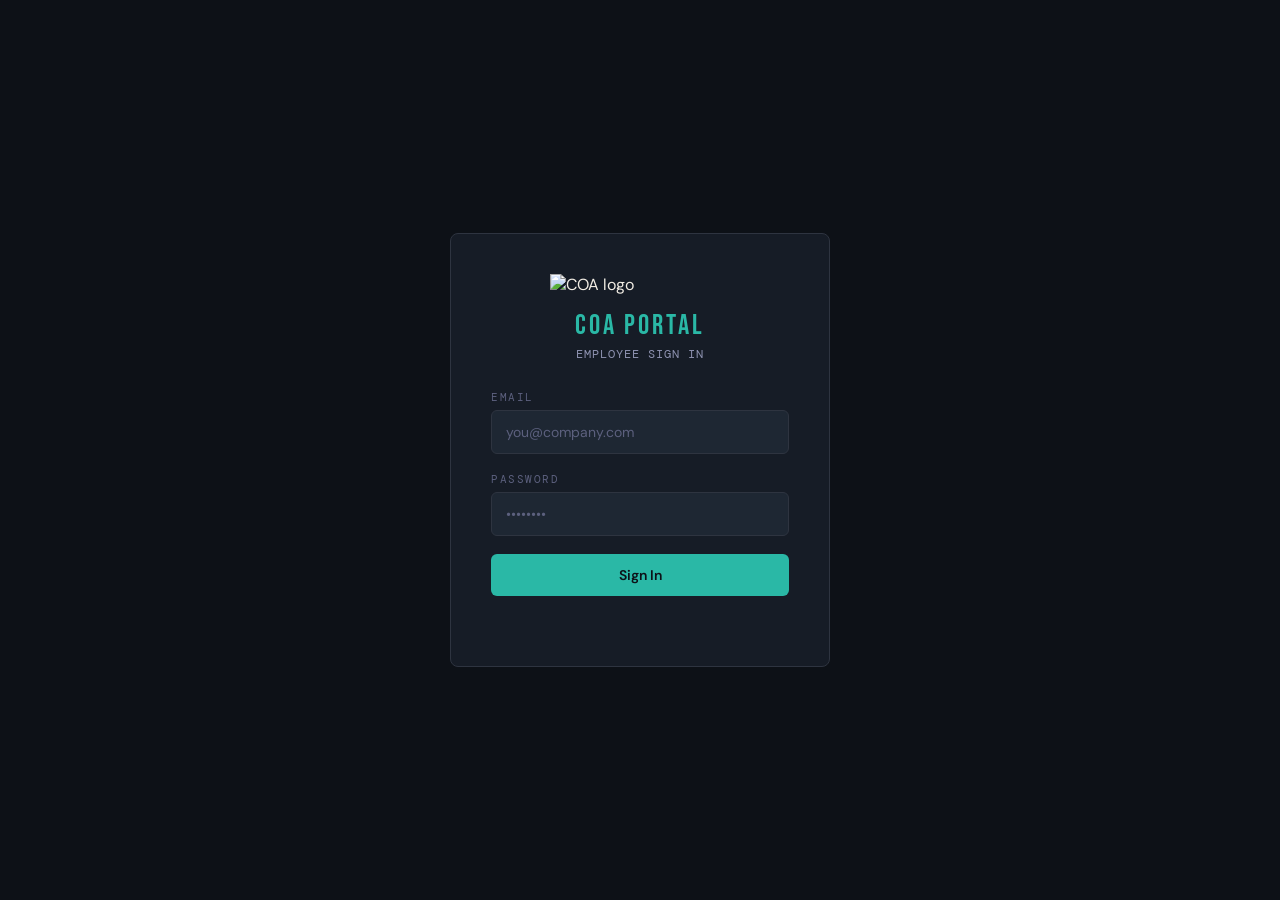
==== index.html @ 14a21891 "Add Staff Recall broadcast (Directory > Staff Recall, admin-only) - supabase/functions/staff-recall/" ====
<!DOCTYPE html>
<html lang="en">
<head>
<meta charset="UTF-8">
<meta name="viewport" content="width=device-width, initial-scale=1.0">
<title>COA Employee Portal</title>
<link href="https://fonts.googleapis.com/css2?family=Bebas+Neue&family=DM+Mono:wght@400;500&family=DM+Sans:wght@300;400;500;600&display=swap" rel="stylesheet">
<link rel="stylesheet" href="styles.css">
</head>
</head>
<body>

  <!-- LOGIN SCREEN -->
  <div class="login-wrap" id="login-wrap">
    <div class="login-card">
      <img class="login-brand-img" src="https://llkatqqkzjzqfaosmrjl.supabase.co/storage/v1/object/public/Assets/COA-Transparent.png" alt="COA logo">
      <div class="login-logo">COA PORTAL</div>
      <div class="login-sub">EMPLOYEE SIGN IN</div>
      <label class="field-label" for="login-email">Email</label>
      <input type="email" id="login-email" class="field-input" placeholder="you@company.com" autocomplete="username">
      <label class="field-label" for="login-password">Password</label>
      <input type="password" id="login-password" class="field-input" placeholder="••••••••" autocomplete="current-password">
      <button class="btn btn-primary" id="login-btn" onclick="handleLogin()">Sign In</button>
      <div class="login-error" id="login-error"></div>
    </div>
  </div>

  <!-- APP SHELL -->
  <div id="app-shell">
    <header>
      <div class="logo-wrap">
        <img class="header-logo-img" src="https://llkatqqkzjzqfaosmrjl.supabase.co/storage/v1/object/public/Assets/COA-Transparent.png" alt="COA logo">
        <div class="logo">COA PORTAL</div>
      </div>
      <div class="header-right">
        <span class="user-email" id="user-email-display"></span>
        <button class="btn-logout" onclick="handleLogout()">Sign Out</button>
      </div>
    </header>
    <nav>
      <button class="nav-btn active" data-screen="home" onclick="requestSwitchScreen('home')">My Dashboard</button>
      <button class="nav-btn" data-screen="profile" onclick="requestSwitchScreen('profile')">My Profile</button>
      <button class="nav-btn" data-screen="directory" onclick="requestSwitchScreen('directory')">Directory</button>
      <button class="nav-btn" data-screen="timekeeping" onclick="requestSwitchScreen('timekeeping')">Timekeeping</button>
      <button class="nav-btn" data-screen="travel" onclick="requestSwitchScreen('travel')">Travel</button>
      <button class="nav-btn" data-screen="training" onclick="requestSwitchScreen('training')">Training</button>
      <button class="nav-btn" id="nav-btn-myteam" data-screen="myteam" onclick="requestSwitchScreen('myteam')" style="display:none;">My Team</button>
      <button class="nav-btn" id="nav-btn-admin" data-screen="admin" onclick="requestSwitchScreen('admin')" style="display:none;">Admin</button>
    </nav>
    <main>
      <div class="screen active" id="screen-home">
        <div id="home-content">
          <div class="placeholder-card">
            <div class="placeholder-sub">Loading dashboard...</div>
          </div>
        </div>
      </div>
      <div class="screen" id="screen-profile">
        <div class="subtab-bar">
          <button class="subtab-btn active" data-profsubtab="overview" onclick="switchProfileSubtab('overview')">Overview</button>
          <button class="subtab-btn" data-profsubtab="resume" onclick="switchProfileSubtab('resume')">Resume</button>
          <button class="subtab-btn" data-profsubtab="assets" onclick="switchProfileSubtab('assets')">Assets</button>
        </div>
        <div class="prof-subscreen active" id="prof-overview">
          <div id="profile-content">
            <div class="placeholder-card">
              <div class="placeholder-sub">Loading profile...</div>
            </div>
          </div>
        </div>
        <div class="prof-subscreen" id="prof-resume">
          <div id="resume-viewing-banner"></div>
          <div id="resume-content">
            <div class="placeholder-card">
              <div class="placeholder-sub">Loading resume...</div>
            </div>
          </div>
        </div>
        <div class="prof-subscreen" id="prof-assets">
          <div id="profile-assets-content">
            <div class="placeholder-card"><div class="placeholder-sub">Loading...</div></div>
          </div>
        </div>
      </div>
      <div class="screen" id="screen-directory">
        <div class="subtab-bar">
          <button class="subtab-btn active" data-dirsubtab="roster" onclick="switchDirectorySubtab('roster')">Roster</button>
          <button class="subtab-btn" data-dirsubtab="orgchart" onclick="switchDirectorySubtab('orgchart')">Org Chart</button>
          <button class="subtab-btn" id="dir-staffrecall-btn" data-dirsubtab="staffrecall" onclick="switchDirectorySubtab('staffrecall')" style="display:none;">Staff Recall</button>
        </div>
        <div class="dir-subscreen active" id="dir-roster">
          <div class="placeholder-card"><div class="placeholder-sub">Loading...</div></div>
        </div>
        <div class="dir-subscreen" id="dir-orgchart">
          <div class="placeholder-card"><div class="placeholder-sub">Loading...</div></div>
        </div>
        <div class="dir-subscreen" id="dir-staffrecall">
          <div id="staffrecall-content">
            <div class="placeholder-card"><div class="placeholder-sub">Loading...</div></div>
          </div>
        </div>
      </div>
      <div class="screen" id="screen-timekeeping">
        <div class="subtab-bar">
          <button class="subtab-btn active" data-tksubtab="current" onclick="switchTkSubtab('current')">Current Week</button>
          <button class="subtab-btn" data-tksubtab="history" onclick="switchTkSubtab('history')">History</button>
          <button class="subtab-btn" data-tksubtab="pto" onclick="switchTkSubtab('pto')">PTO</button>
        </div>
        <div class="tk-subscreen active" id="tk-current">
          <div class="placeholder-card"><div class="placeholder-sub">Loading...</div></div>
        </div>
        <div class="tk-subscreen" id="tk-history">
          <div class="placeholder-card"><div class="placeholder-sub">Loading...</div></div>
        </div>
        <div class="tk-subscreen" id="tk-pto">
          <div class="placeholder-card"><div class="placeholder-sub">Loading...</div></div>
        </div>
      </div>
      <div class="screen" id="screen-myteam">
        <div class="subtab-bar">
          <button class="subtab-btn active" data-myteamsubtab="dashboard" onclick="switchMyTeamSubtab('dashboard')">Dashboard</button>
          <button class="subtab-btn" data-myteamsubtab="timekeeping" onclick="switchMyTeamSubtab('timekeeping')">Timekeeping</button>
          <button class="subtab-btn" data-myteamsubtab="travel" onclick="switchMyTeamSubtab('travel')">Travel</button>
          <button class="subtab-btn" data-myteamsubtab="training" onclick="switchMyTeamSubtab('training')">Training</button>
          <button class="subtab-btn" data-myteamsubtab="resumes" onclick="switchMyTeamSubtab('resumes')">Resumes</button>
          <button class="subtab-btn" data-myteamsubtab="assets" onclick="switchMyTeamSubtab('assets')">Assets</button>
        </div>
        <div class="myteam-subscreen active" id="myteam-dashboard">
          <div id="myteam-dashboard-content">
            <div class="placeholder-card"><div class="placeholder-sub">Loading...</div></div>
          </div>
        </div>
        <div class="myteam-subscreen" id="myteam-timekeeping">
          <div id="myteam-timekeeping-content">
            <div class="placeholder-card"><div class="placeholder-sub">Loading...</div></div>
          </div>
        </div>
        <div class="myteam-subscreen" id="myteam-travel">
          <div class="subtab-bar">
            <button class="subtab-btn active" data-teamtravelsubtab="estimate" onclick="switchTeamTravelSubtab('myteam','estimate')">Travel Estimates</button>
            <button class="subtab-btn" data-teamtravelsubtab="expense" onclick="switchTeamTravelSubtab('myteam','expense')">Travel Expense Reports</button>
          </div>
          <div class="travel-subscreen active" id="myteam-travel-estimate">
            <div class="placeholder-card"><div class="placeholder-sub">Loading...</div></div>
          </div>
          <div class="travel-subscreen" id="myteam-travel-expense">
            <div class="placeholder-card"><div class="placeholder-sub">Loading...</div></div>
          </div>
        </div>
        <div class="myteam-subscreen" id="myteam-training">
          <div class="placeholder-card"><div class="placeholder-sub">Loading...</div></div>
        </div>
        <div class="myteam-subscreen" id="myteam-resumes">
          <div class="tk-entry-card team-panel" id="myteam-resumes-team-panel">
            <div class="team-panel-header">
              <div class="tk-section-title">My Team - Select an employee to view their resume</div>
              <button type="button" class="btn-cancel team-panel-clear-btn" onclick="clearTeamResumeSelection('myteam')">Clear Selection</button>
            </div>
            <div class="team-panel-body">
              <div id="myteam-resumes-employee-list"><div class="tk-empty">Loading...</div></div>
            </div>
          </div>
          <div id="myteam-resume-viewing-banner"></div>
          <div id="myteam-resume-content"></div>
        </div>
        <div class="myteam-subscreen" id="myteam-assets">
          <div class="tk-entry-card">
            <div class="tk-section-title">Search Team Equipment</div>
            <input type="text" id="myteam-asset-search-input" class="field-input" placeholder="Search by employee, asset name, type, serial, vendor, model, notes..." oninput="debounceSearchAssets(\'myteam\')" style="margin-bottom:12px;">
            <div id="myteam-asset-search-results"></div>
          </div>
          <div id="myteam-assets-content"></div>
          <div class="tk-entry-card" id="myteam-assets-team-panel">
            <div class="tk-section-title">My Team</div>
            <div id="myteam-assets-employee-list"><div class="tk-empty">Loading...</div></div>
          </div>
          <div class="tk-entry-card">
            <div class="tk-section-title">Export to CSV</div>
            <div class="placeholder-sub" style="margin-bottom:10px;">Select one or more employees and one or more asset types, then export matching equipment records.</div>
            <div class="asset-export-grid">
              <div><label class="field-label">Employees</label><select id="myteam-asset-export-employees" class="field-input" multiple size="6"></select></div>
              <div><label class="field-label">Asset Types</label><select id="myteam-asset-export-types" class="field-input" multiple size="6"></select></div>
            </div>
            <button class="btn-edit" style="margin-top:10px;" onclick="exportAssetsToCsv(\'myteam\')">Export CSV</button>
            <div class="login-error" id="myteam-asset-export-message"></div>
          </div>
        </div>
      </div>
      <div class="screen" id="screen-travel">
        <div class="subtab-bar">
          <button class="subtab-btn active" data-travelsubtab="estimate" onclick="switchTravelSubtab('estimate')">Travel Estimate</button>
          <button class="subtab-btn" data-travelsubtab="expense" onclick="switchTravelSubtab('expense')">Travel Expense Report</button>
        </div>
        <div class="travel-subscreen active" id="travel-estimate">
          <div id="travelestimate-content">
            <div class="placeholder-card"><div class="placeholder-sub">Loading travel estimate...</div></div>
          </div>
        </div>
        <div class="travel-subscreen" id="travel-expense">
          <div id="travelexpense-content">
            <div class="placeholder-card"><div class="placeholder-sub">Loading travel expense report...</div></div>
          </div>
        </div>
      </div>
      <div class="screen" id="screen-training">
        <div class="subtab-bar">
          <button class="subtab-btn active" data-subtab="internal" onclick="switchTrainingSubtab('internal')">Internal Training</button>
          <button class="subtab-btn" data-subtab="government" onclick="switchTrainingSubtab('government')">Government Training</button>
          <button class="subtab-btn" data-subtab="external" onclick="switchTrainingSubtab('external')">External Training</button>
          <button class="subtab-btn" data-subtab="request" onclick="switchTrainingSubtab('request')">Request Training</button>
        </div>
        <div class="training-subscreen active" id="training-internal">
          <div class="placeholder-card">
            <div class="placeholder-title">Internal Training</div>
            <div class="placeholder-sub">Coming next session</div>
          </div>
        </div>
        <div class="training-subscreen" id="training-government">
          <div class="placeholder-card">
            <div class="placeholder-title">Government Training</div>
            <div class="placeholder-sub">Coming next session</div>
          </div>
        </div>
        <div class="training-subscreen" id="training-external">
          <div class="placeholder-card">
            <div class="placeholder-title">External Training</div>
            <div class="placeholder-sub">Coming next session</div>
          </div>
        </div>
        <div class="training-subscreen" id="training-request">
          <div class="placeholder-card">
            <div class="placeholder-title">Request Training</div>
            <div class="placeholder-sub">Coming next session</div>
          </div>
        </div>
      </div>
      <div class="screen" id="screen-admin">
        <div class="subtab-bar">
          <button class="subtab-btn active" data-adminsubtab="dashboard" onclick="switchAdminSubtab('dashboard')">Dashboard</button>
          <button class="subtab-btn" data-adminsubtab="timekeeping" onclick="switchAdminSubtab('timekeeping')">Timekeeping</button>
          <button class="subtab-btn" data-adminsubtab="travel" onclick="switchAdminSubtab('travel')">Travel</button>
          <button class="subtab-btn" data-adminsubtab="training" onclick="switchAdminSubtab('training')">Training</button>
          <button class="subtab-btn" data-adminsubtab="resumes" onclick="switchAdminSubtab('resumes')">Resumes</button>
          <button class="subtab-btn" data-adminsubtab="assets" onclick="switchAdminSubtab('assets')">Assets</button>
        </div>
        <div class="admin-subscreen active" id="admin-dashboard">
          <div id="admin-dashboard-content">
            <div class="placeholder-card"><div class="placeholder-sub">Loading...</div></div>
          </div>
        </div>
        <div class="admin-subscreen" id="admin-timekeeping">
          <div id="admin-timekeeping-content">
            <div class="placeholder-card"><div class="placeholder-sub">Loading...</div></div>
          </div>
        </div>
        <div class="admin-subscreen" id="admin-travel">
          <div class="subtab-bar">
            <button class="subtab-btn active" data-teamtravelsubtab="estimate" onclick="switchTeamTravelSubtab('admin','estimate')">Travel Estimates</button>
            <button class="subtab-btn" data-teamtravelsubtab="expense" onclick="switchTeamTravelSubtab('admin','expense')">Travel Expense Reports</button>
          </div>
          <div class="travel-subscreen active" id="admin-travel-estimate">
            <div class="placeholder-card"><div class="placeholder-sub">Loading...</div></div>
          </div>
          <div class="travel-subscreen" id="admin-travel-expense">
            <div class="placeholder-card"><div class="placeholder-sub">Loading...</div></div>
          </div>
        </div>
        <div class="admin-subscreen" id="admin-training">
          <div class="placeholder-card">
            <div class="placeholder-title">Training</div>
            <div class="placeholder-sub">Coming next session</div>
          </div>
        </div>
        <div class="admin-subscreen" id="admin-resumes">
          <div class="resume-search-wrap" id="resume-search-wrap">
            <div class="resume-search-input-wrap">
              <input type="text" id="resume-search-input" class="info-edit-input resume-search-input" placeholder="Search resumes — e.g. PMP, Six Sigma, DoD contract, or department..." oninput="onResumeSearchInput()">
              <button type="button" class="resume-search-clear-btn" id="resume-search-clear-btn" onclick="clearResumeSearch()" style="display:none;" aria-label="Clear search">&times;</button>
            </div>
            <div id="resume-search-results"></div>
            <div class="resume-cart" style="width:100%;">
              <div class="resume-cart-title">Resume Export Cart</div>
              <div id="resume-cart-list"><div class="resume-cart-empty">No resumes added yet.</div></div>
              <button class="btn-edit" id="print-cart-btn" onclick="printResumeCart()" disabled style="margin-top:8px;">Print Selected (0)</button>
              <button class="btn-cancel" id="clear-cart-btn" onclick="clearResumeCart()" disabled style="margin-top:8px;">Clear All</button>
            </div>
          </div>
          <div class="tk-entry-card team-panel" id="admin-resumes-team-panel">
            <div class="team-panel-header">
              <div class="tk-section-title">All Employees - Select an employee to view their resume</div>
              <button type="button" class="btn-cancel team-panel-clear-btn" onclick="clearTeamResumeSelection('admin')">Clear Selection</button>
            </div>
            <div class="team-panel-body">
              <div id="admin-resumes-dept-filter-wrap"></div>
              <div id="admin-resumes-employee-list"><div class="tk-empty">Loading...</div></div>
            </div>
          </div>
          <div id="admin-resume-viewing-banner"></div>
          <div id="admin-resume-content"></div>
        </div>
        <div class="admin-subscreen" id="admin-assets">
          <div class="tk-entry-card">
            <div class="tk-section-title">Search All Equipment</div>
            <input type="text" id="asset-search-input" class="field-input" placeholder="Search by employee, asset name, type, serial, vendor, model, notes..." oninput="debounceSearchAssets('admin')" style="margin-bottom:12px;">
            <div id="asset-search-results"></div>
          </div>
          <div id="admin-assets-content"></div>
          <div class="tk-entry-card" id="admin-assets-team-panel">
            <div class="tk-section-title">All Employees - Select an employee to view their equipment</div>
            <div id="admin-assets-dept-filter-wrap"></div>
            <div id="admin-assets-employee-list"><div class="tk-empty">Loading...</div></div>
          </div>
          <div class="tk-entry-card">
            <div class="tk-section-title">Export to CSV</div>
            <div class="placeholder-sub" style="margin-bottom:10px;">Select one or more employees and one or more asset types, then export matching equipment records.</div>
            <div class="asset-export-grid">
              <div><label class="field-label">Employees</label><select id="asset-export-employees" class="field-input" multiple size="6"></select></div>
              <div><label class="field-label">Asset Types</label><select id="asset-export-types" class="field-input" multiple size="6"></select></div>
            </div>
            <button class="btn-edit" style="margin-top:10px;" onclick="exportAssetsToCsv('admin')">Export CSV</button>
            <div class="login-error" id="asset-export-message"></div>
          </div>
        </div>
      </div>
    </main>
  </div>

  <!-- UNSAVED CHANGES MODAL -->
  <div class="modal-overlay" id="unsaved-modal">
    <div class="modal-box">
      <div class="modal-title">Discard changes?</div>
      <div class="modal-text">You have unsaved changes to your profile. Leaving now will discard them.</div>
      <div class="modal-actions">
        <button class="btn-cancel" onclick="closeUnsavedModal()">Keep Editing</button>
        <button class="btn-save" onclick="confirmDiscard()">Discard</button>
      </div>
    </div>
  </div>

  <!-- PRINT BATCH CONTAINER (populated and shown only during print) -->
  <div id="print-resume-batch" style="position:absolute;top:-99999px;left:-99999px;"></div>
  <div id="print-travel-estimate" style="position:absolute;top:-99999px;left:-99999px;"></div>

  <script src="app-core.js"></script>
  <script src="screen-auth.js"></script>
  <script src="screen-profile.js"></script>
  <script src="screen-directory.js"></script>
  <script src="screen-staffrecall.js"></script>
  <script src="screen-timekeeping.js"></script>
  <script src="screen-dashboard.js"></script>
  <script src="screen-travel.js"></script>
  <script src="screen-travel-estimate.js"></script>
  <script src="screen-travel-expense.js"></script>
  <script src="screen-training.js"></script>
  <script src="screen-myteam.js"></script>
  <script src="screen-admin.js"></script>
</body>
</html>
---- styles.css ----
/* COA Employee Portal — styles.css
   All app styling. Design tokens locked at session 1 (dark mode default,
   teal accent). Do not deviate from :root token values without an explicit
   design-change approval. */

  :root{--void:#0D1117;--surface:#161C26;--raised:#1E2733;--teal:#2AB8A6;--amber:#E8B84B;--red:#E05252;--purple:#BF5FFF;--header:#3E4E6C;--text:#F2EDE4;--sub:#8E92B0;--muted:#5C607E;--border:#2E3440;}
  *{margin:0;padding:0;box-sizing:border-box;}
  body{background:var(--void);color:var(--text);font-family:'DM Sans',sans-serif;min-height:100vh;display:flex;flex-direction:column;}

  /* ---------- Login screen ---------- */
  .login-wrap{flex:1;display:flex;align-items:center;justify-content:center;padding:24px;}
  .login-card{background:var(--surface);border:1px solid var(--border);border-radius:8px;padding:40px;width:100%;max-width:380px;}
  .login-brand-img{display:block;max-width:180px;height:auto;margin:0 auto 14px;}
  .login-logo{font-family:'Bebas Neue',sans-serif;font-size:28px;letter-spacing:3px;color:var(--teal);text-align:center;margin-bottom:4px;}
  .login-sub{font-size:12px;font-family:'DM Mono',monospace;color:var(--sub);text-align:center;margin-bottom:28px;letter-spacing:1px;}
  .field-label{font-size:11px;font-family:'DM Mono',monospace;color:var(--muted);letter-spacing:1.5px;text-transform:uppercase;margin-bottom:6px;display:block;}
  .field-input{width:100%;background:var(--raised);border:1px solid var(--border);border-radius:6px;padding:12px 14px;color:var(--text);font-family:'DM Sans',sans-serif;font-size:14px;outline:none;transition:border-color 0.15s;margin-bottom:18px;}
  .field-input:focus{border-color:var(--teal);}
  .field-input::placeholder{color:var(--muted);}
  input[type=number]::-webkit-outer-spin-button,
  input[type=number]::-webkit-inner-spin-button{-webkit-appearance:none;margin:0;}
  input[type=number]{-moz-appearance:textfield;}
  input[type=date]::-webkit-calendar-picker-indicator{filter:invert(1);cursor:pointer;}
  .btn{width:100%;padding:12px;border-radius:6px;border:none;font-family:'DM Sans',sans-serif;font-size:14px;font-weight:600;cursor:pointer;transition:all 0.15s;}
  .btn-primary{background:var(--teal);color:var(--void);}
  .btn-primary:hover{background:#35d4c0;}
  .btn-primary:disabled{background:var(--border);color:var(--muted);cursor:default;}
  .login-error{font-size:12px;color:var(--red);font-family:'DM Mono',monospace;margin-top:14px;text-align:center;min-height:16px;}

  /* ---------- App shell ---------- */
  #app-shell{display:none;flex:1;flex-direction:column;}
  #app-shell.active{display:flex;}
  header{background:var(--header);padding:0 24px;height:56px;display:flex;align-items:center;justify-content:space-between;border-bottom:1px solid var(--border);flex-shrink:0;}
  .logo-wrap{display:flex;align-items:center;gap:12px;}
  .header-logo-img{height:32px;width:auto;display:block;background:#fff;border-radius:6px;padding:4px 8px;}
  .logo{font-family:'Bebas Neue',sans-serif;font-size:22px;letter-spacing:3px;color:var(--teal);}
  .header-right{display:flex;align-items:center;gap:14px;}
  .user-email{font-size:12px;color:var(--sub);font-family:'DM Mono',monospace;}
  .btn-logout{background:var(--raised);border:1px solid var(--border);border-radius:6px;padding:7px 14px;font-size:12px;color:var(--sub);cursor:pointer;transition:all 0.15s;}
  .btn-logout:hover{border-color:var(--red);color:var(--red);}
  nav{background:var(--surface);border-bottom:1px solid var(--border);display:flex;padding:0 24px;gap:4px;flex-shrink:0;}
  .nav-btn{background:none;border:none;color:var(--sub);font-family:'DM Sans',sans-serif;font-size:13px;font-weight:500;padding:14px 16px;cursor:pointer;border-bottom:2px solid transparent;transition:all 0.15s;}
  .nav-btn:hover{color:var(--text);}
  .nav-btn.active{color:var(--teal);border-bottom-color:var(--teal);}
  main{flex:1;padding:24px;overflow-y:auto;}
  .screen{display:none;animation:fadeIn 0.2s ease;}
  .screen.active{display:block;}
  @keyframes fadeIn{from{opacity:0;transform:translateY(4px)}to{opacity:1;transform:translateY(0)}}
  .placeholder-card{background:var(--surface);border:1px solid var(--border);border-radius:8px;padding:40px;text-align:center;}
  .placeholder-title{font-family:'Bebas Neue',sans-serif;font-size:24px;color:var(--text);margin-bottom:8px;}
  .placeholder-sub{font-size:13px;color:var(--sub);}

  /* ---------- Profile screen ---------- */
  .profile-card{background:var(--surface);border:1px solid var(--border);border-radius:8px;padding:28px;}
  .profile-top{display:flex;align-items:center;gap:16px;margin-bottom:24px;}
  .profile-photo-initials{width:64px;height:64px;border-radius:50%;background:var(--raised);border:2px solid var(--border);display:flex;align-items:center;justify-content:center;font-family:'Bebas Neue',sans-serif;font-size:24px;color:var(--teal);flex-shrink:0;}
  .profile-photo-img{width:64px;height:64px;border-radius:50%;object-fit:cover;border:2px solid var(--border);flex-shrink:0;display:block;}
  .photo-wrap{position:relative;flex-shrink:0;}
  .photo-upload-btn{position:absolute;bottom:-2px;right:-2px;width:22px;height:22px;border-radius:50%;background:var(--teal);color:#04201c;display:flex;align-items:center;justify-content:center;font-size:11px;cursor:pointer;border:2px solid var(--surface);}
  .photo-remove-btn{position:absolute;top:-4px;right:-4px;width:18px;height:18px;border-radius:50%;background:var(--red);color:#fff;display:flex;align-items:center;justify-content:center;font-size:12px;line-height:1;cursor:pointer;border:2px solid var(--surface);padding:0;}
  .profile-name{font-family:'Bebas Neue',sans-serif;font-size:26px;letter-spacing:1px;}
  .profile-role{font-size:13px;color:var(--sub);font-family:'DM Mono',monospace;margin-top:2px;}
  .profile-grid{display:grid;grid-template-columns:1fr 1fr;gap:16px;margin-bottom:20px;}
  .info-box{background:var(--raised);border-radius:6px;padding:14px;}
  .info-label{font-size:10px;font-family:'DM Mono',monospace;color:var(--muted);letter-spacing:1.5px;text-transform:uppercase;margin-bottom:4px;}
  .info-val{font-size:14px;color:var(--text);}
  .bio-box{background:var(--raised);border-radius:6px;padding:14px;margin-bottom:20px;}
  .clearance-section{border-top:1px solid var(--border);padding-top:16px;}
  .profile-actions{display:flex;gap:10px;margin-top:20px;}
  .btn-edit{padding:9px 18px;border-radius:6px;border:none;font-family:'DM Sans',sans-serif;font-size:13px;font-weight:600;cursor:pointer;background:var(--raised);color:var(--teal);border:1px solid var(--border);transition:all 0.15s;}
  .btn-edit:hover{border-color:var(--teal);}
  .btn-save{padding:9px 18px;border-radius:6px;border:none;font-family:'DM Sans',sans-serif;font-size:13px;font-weight:600;cursor:pointer;background:var(--teal);color:var(--void);transition:all 0.15s;}
  .btn-save:hover{background:#35d4c0;}
  .btn-cancel{padding:9px 18px;border-radius:6px;border:none;font-family:'DM Sans',sans-serif;font-size:13px;font-weight:600;cursor:pointer;background:transparent;color:var(--sub);border:1px solid var(--border);transition:all 0.15s;}
  .btn-cancel:hover{color:var(--text);}
  .info-edit-input{width:100%;background:var(--surface);border:1px solid var(--teal);border-radius:4px;padding:6px 8px;color:var(--text);font-family:'DM Sans',sans-serif;font-size:14px;outline:none;}
  .save-status{font-size:12px;color:var(--teal);font-family:'DM Mono',monospace;margin-left:8px;}

  /* ---------- Modal ---------- */
  .modal-overlay{display:none;position:fixed;top:0;left:0;width:100%;height:100%;background:rgba(0,0,0,0.6);align-items:center;justify-content:center;z-index:100;}
  .modal-overlay.active{display:flex;}
  .modal-box{background:var(--surface);border:1px solid var(--border);border-radius:8px;padding:28px;max-width:380px;width:90%;}
  .modal-title{font-family:'Bebas Neue',sans-serif;font-size:20px;margin-bottom:10px;}
  .modal-text{font-size:13px;color:var(--sub);margin-bottom:20px;line-height:1.5;}
  .modal-actions{display:flex;gap:10px;justify-content:flex-end;}

  /* ---------- Resume screen ---------- */
  .resume-search-wrap{background:var(--surface);border:1px solid var(--border);border-radius:8px;padding:18px;margin-bottom:20px;display:flex;gap:10px;flex-wrap:wrap;align-items:flex-start;}
  .resume-search-input-wrap{position:relative;flex:1;min-width:220px;}
  .resume-search-input{width:100%;margin-bottom:0;padding-right:34px;}
  .resume-search-clear-btn{position:absolute;top:50%;right:6px;transform:translateY(-50%);background:none;border:none;color:var(--muted);font-size:20px;line-height:1;cursor:pointer;padding:4px 6px;}
  .resume-search-clear-btn:hover{color:var(--text);}
  #resume-search-results{width:100%;display:flex;flex-direction:column;gap:6px;margin-top:10px;}
  .search-result-row{background:var(--raised);border:1px solid var(--border);border-radius:6px;padding:10px 14px;cursor:pointer;transition:border-color .15s;}
  .search-result-row:hover{border-color:var(--teal);}
  .resume-viewing-banner{font-size:12px;color:var(--sub);font-family:'DM Mono',monospace;margin-bottom:14px;}
  .resume-viewing-banner a{color:var(--teal);text-decoration:none;}
  .resume-viewing-banner a:hover{text-decoration:underline;}
  .resume-section{border-top:1px solid var(--border);padding-top:16px;margin-top:16px;}
  .resume-section-title{font-size:11px;font-family:'DM Mono',monospace;color:var(--muted);letter-spacing:1.5px;text-transform:uppercase;margin-bottom:10px;}
  .resume-view-row{background:var(--raised);border-radius:6px;padding:12px 14px;margin-bottom:8px;}
  .resume-view-row-title{font-size:14px;color:var(--text);font-weight:500;}
  .resume-view-row-dates{font-size:12px;color:var(--sub);font-family:'DM Mono',monospace;margin-top:2px;}
  .resume-view-row-desc{font-size:13px;color:var(--sub);margin-top:6px;line-height:1.4;}
  .resume-row{background:var(--raised);border:1px solid var(--border);border-radius:6px;padding:12px;margin-bottom:10px;}
  .resume-row-grid{display:grid;grid-template-columns:1fr 1fr;gap:8px;margin-bottom:8px;}
  .btn-add-row{background:none;border:1px dashed var(--border);border-radius:6px;padding:8px 14px;color:var(--teal);font-size:12px;font-family:'DM Sans',sans-serif;cursor:pointer;margin-top:4px;}
  .btn-add-row:hover{border-color:var(--teal);}
  .btn-remove-row{background:none;border:none;color:var(--red);font-size:11px;font-family:'DM Mono',monospace;cursor:pointer;padding:2px 0;}
  .btn-remove-row:hover{text-decoration:underline;}
  .skills-tags{display:flex;flex-wrap:wrap;gap:8px;}
  .skill-tag{background:var(--raised);border:1px solid var(--border);border-radius:14px;padding:5px 12px;font-size:12px;color:var(--teal);font-family:'DM Mono',monospace;}
  .resume-row-header{font-size:11px;font-family:'DM Mono',monospace;color:var(--teal);letter-spacing:1px;text-transform:uppercase;margin-bottom:8px;}
  .resume-row-checkbox{display:flex;align-items:center;gap:6px;font-size:13px;color:var(--sub);margin-bottom:8px;}
  .resume-row-checkbox input{width:auto;}
  .field-mini-label{font-size:10px;font-family:'DM Mono',monospace;color:var(--muted);letter-spacing:1px;text-transform:uppercase;margin-bottom:3px;display:block;}
  .field-mini-wrap{display:flex;flex-direction:column;}
  .skill-pill-input-wrap{position:relative;}
  .skill-pill-list{display:flex;flex-wrap:wrap;gap:8px;margin-bottom:10px;}
  .skill-pill{background:var(--raised);border:1px solid var(--teal);border-radius:14px;padding:5px 10px 5px 12px;font-size:12px;color:var(--teal);font-family:'DM Mono',monospace;display:flex;align-items:center;gap:6px;}
  .skill-pill button{background:none;border:none;color:var(--red);cursor:pointer;font-size:13px;line-height:1;padding:0;}
  .skill-bank-panel{background:var(--surface);border:1px solid var(--border);border-radius:6px;margin-top:10px;display:flex;flex-direction:column;}
  .skill-bank-options-list{overflow-y:auto;max-height:220px;padding:4px 0;}
  .skill-bank-option{padding:8px 12px;font-size:13px;color:var(--text);cursor:pointer;}
  .skill-bank-option:hover{background:var(--raised);}
  .skill-bank-option.add-new{color:var(--teal);}
  .search-result-row{display:flex;align-items:center;justify-content:space-between;gap:10px;}
  .btn-cart-add{background:none;border:1px solid var(--teal);border-radius:6px;padding:5px 10px;color:var(--teal);font-size:11px;font-family:'DM Sans',sans-serif;cursor:pointer;flex-shrink:0;}
  .btn-cart-add:hover{background:var(--teal);color:var(--void);}
  .btn-cart-add:disabled{opacity:0.4;cursor:default;}
  .resume-cart{background:var(--surface);border:1px solid var(--teal);border-radius:8px;padding:16px;margin-bottom:20px;}
  .resume-cart-title{font-size:11px;font-family:'DM Mono',monospace;color:var(--teal);letter-spacing:1.5px;text-transform:uppercase;margin-bottom:10px;}

  /* ---- Dashboard ---- */
  .dash-header-strip{background:var(--surface);border:1px solid var(--border);border-radius:8px;padding:24px 28px;margin-bottom:20px;display:flex;align-items:center;gap:18px;flex-wrap:wrap;}
  .dash-header-strip .profile-name{margin-bottom:2px;}
  .dash-header-meta{display:flex;gap:24px;flex-wrap:wrap;margin-left:auto;}
  .dash-meta-item{font-size:12px;color:var(--sub);}
  .dash-meta-item span{display:block;font-size:13px;color:var(--text);font-family:'DM Mono',monospace;margin-top:2px;}

  .danger-box{background:rgba(224,82,82,0.08);border:1px solid var(--red);border-radius:8px;padding:16px 20px;margin-bottom:20px;display:flex;align-items:flex-start;gap:12px;}
  .danger-box-icon{color:var(--red);font-size:18px;line-height:1;flex-shrink:0;}
  .danger-box-title{font-family:'DM Sans',sans-serif;font-size:13px;font-weight:700;color:var(--red);margin-bottom:4px;}
  .danger-box-text{font-size:13px;color:var(--text);}
  .danger-box-text .demo-tag{font-family:'DM Mono',monospace;font-size:10px;color:var(--muted);letter-spacing:1px;text-transform:uppercase;margin-left:6px;}
  .warning-box{background:rgba(232,184,75,0.08);border:1px solid var(--amber);border-radius:8px;padding:16px 20px;margin-bottom:20px;display:flex;align-items:flex-start;gap:12px;}
  .warning-box-icon{color:var(--amber);font-size:18px;line-height:1;flex-shrink:0;}
  .warning-box-title{font-family:'DM Sans',sans-serif;font-size:13px;font-weight:700;color:var(--amber);margin-bottom:4px;}
  .warning-box-text{font-size:13px;color:var(--text);}
  .warning-box-text .demo-tag{font-family:'DM Mono',monospace;font-size:10px;color:var(--muted);letter-spacing:1px;text-transform:uppercase;margin-left:6px;}
  .warning-box-text a{color:var(--amber);text-decoration:none;font-weight:600;}
  .warning-box-text a:hover{text-decoration:underline;}

  /* ---------- Training subtabs ---------- */
  .subtab-bar{display:flex;gap:4px;border-bottom:1px solid var(--border);margin-bottom:20px;}
  .subtab-btn{background:none;border:none;color:var(--sub);font-family:'DM Sans',sans-serif;font-size:13px;font-weight:500;padding:10px 14px;cursor:pointer;border-bottom:2px solid transparent;transition:all 0.15s;}
  .subtab-btn:hover{color:var(--text);}
  .subtab-btn.active{color:var(--teal);border-bottom-color:var(--teal);}
  .training-subscreen{display:none;}
  .training-subscreen.active{display:block;}

  .shortcuts-label{font-size:11px;font-family:'DM Mono',monospace;color:var(--muted);letter-spacing:1.5px;text-transform:uppercase;margin-bottom:10px;}
  .shortcuts-grid{display:grid;grid-template-columns:repeat(4,1fr);gap:12px;margin-bottom:24px;}
  .shortcut-tile{background:var(--surface);border:1px solid var(--border);border-radius:8px;padding:14px 16px;display:flex;align-items:center;gap:10px;cursor:pointer;transition:border-color 0.15s;font-family:'DM Sans',sans-serif;font-size:13px;font-weight:600;color:var(--text);}
  .shortcut-tile:hover{border-color:var(--teal);}
  .shortcut-tile-icon{color:var(--teal);font-size:16px;flex-shrink:0;}

  .dash-grid{display:grid;grid-template-columns:repeat(3,1fr);gap:16px;}
  .dash-grid-2col{display:grid;grid-template-columns:1fr 1fr;gap:16px;margin-bottom:20px;}
  .dash-grid-2col .dash-card{height:100%;box-sizing:border-box;}
  .dash-card{background:var(--surface);border:1px solid var(--border);border-radius:8px;padding:18px 20px;height:100%;box-sizing:border-box;}
  .dash-card-title{font-size:11px;font-family:'DM Mono',monospace;color:var(--teal);letter-spacing:1.5px;text-transform:uppercase;margin-bottom:12px;display:flex;align-items:center;justify-content:space-between;}
  .dash-card-empty{font-size:13px;color:var(--sub);padding:8px 0;}
  .pending-group-header{font-size:10px;font-family:'DM Mono',monospace;color:var(--teal);letter-spacing:1.5px;text-transform:uppercase;margin-top:10px;}
  .pending-group-header:first-child{margin-top:0;}
  .dash-card-badge{background:var(--raised);color:var(--muted);font-size:10px;font-family:'DM Mono',monospace;padding:2px 8px;border-radius:10px;}
  .dash-card-badge.soon{color:var(--amber);}

  /* ---------- Dashboard top row: News + Alerts ---------- */
  .dash-top-row{display:grid;grid-template-columns:1fr 2fr;gap:16px;margin-bottom:20px;align-items:start;}
  .dash-row-50{display:grid;grid-template-columns:1fr 1fr;gap:16px;margin-bottom:20px;align-items:stretch;}
  .news-item{background:var(--raised);border-radius:6px;padding:10px 12px;margin-bottom:8px;cursor:pointer;transition:border-color .15s;border:1px solid transparent;}
  .news-item:hover{border-color:var(--teal);}
  .news-item-title{font-size:13px;color:var(--text);font-weight:500;}
  .news-item-date{font-size:11px;font-family:'DM Mono',monospace;color:var(--muted);margin-top:2px;}
  .news-item-body{font-size:12px;color:var(--sub);margin-top:8px;line-height:1.4;display:none;}
  .news-item.expanded .news-item-body{display:block;}
  .alert-stack{display:flex;flex-direction:column;gap:0;}


  @media (max-width:900px){
    .shortcuts-grid{grid-template-columns:repeat(2,1fr);}
    .dash-grid{grid-template-columns:1fr;}
    .dash-grid-2col{grid-template-columns:1fr;}
    .dash-top-row{grid-template-columns:1fr;}
    .dash-row-50{grid-template-columns:1fr;}
    .dash-header-meta{margin-left:0;}
  }
  .resume-cart-item{display:flex;align-items:center;justify-content:space-between;background:var(--raised);border-radius:6px;padding:8px 12px;margin-bottom:6px;font-size:13px;}
  .resume-cart-item button{background:none;border:none;color:var(--red);cursor:pointer;font-size:12px;}
  .resume-cart-empty{font-size:13px;color:var(--muted);}
  @media print{
    body > *:not(#print-resume-batch):not(#print-travel-estimate){display:none !important;}
    #print-resume-batch{display:block !important;position:static !important;top:auto !important;left:auto !important;width:100%;}
    #print-travel-estimate{display:block !important;position:static !important;top:auto !important;left:auto !important;width:100%;}
    .print-resume-page{page-break-after:always;padding:40px;}
    .print-resume-page:last-child{page-break-after:auto;}
  }

  /* ---------- Travel Estimate print ---------- */
  #print-travel-estimate{display:none;}
  .print-te-page{padding:40px;color:#111;background:#fff;}
  .print-te-page .print-te-title{font-family:'Bebas Neue',sans-serif;font-size:26px;letter-spacing:2px;margin-bottom:4px;}
  .print-te-page .print-te-sub{font-size:12px;color:#555;margin-bottom:20px;}
  .print-te-page table{width:100%;border-collapse:collapse;margin-bottom:16px;}
  .print-te-page th,.print-te-page td{text-align:left;padding:6px 8px;border-bottom:1px solid #ccc;font-size:13px;}
  .print-te-page .print-te-grand{font-size:18px;font-weight:600;margin-bottom:16px;}
  .print-te-page .print-te-section-title{font-size:11px;letter-spacing:1.5px;text-transform:uppercase;color:#555;margin:20px 0 8px;}
  .print-te-page .print-te-footnote{font-size:11px;color:#777;margin:-10px 0 16px;}

  /* ---------- Directory screen ---------- */
  .dir-subscreen{display:none;}
  .dir-subscreen.active{display:block;}

  /* ---------- Travel screen ---------- */
  .travel-subscreen{display:none;}
  .travel-subscreen.active{display:block;}
  .dir-search-wrap{display:flex;gap:10px;margin-bottom:18px;flex-wrap:wrap;}
  .dir-search-input{flex:1;min-width:220px;margin-bottom:0;}
  .dir-dept-filter{background:var(--raised);border:1px solid var(--border);border-radius:6px;padding:12px 14px;color:var(--text);font-family:'DM Sans',sans-serif;font-size:14px;outline:none;min-width:200px;}
  .dir-dept-filter:focus{border-color:var(--teal);}
  .dir-roster-row{display:flex;align-items:center;gap:12px;padding:10px 12px;cursor:pointer;border-radius:6px;transition:background .15s;}
  .dir-roster-row:hover{background:var(--raised);}
  .dir-roster-detail{display:none;margin-top:8px;padding-top:8px;border-top:1px solid var(--border);}
  .dir-roster-row.expanded .dir-roster-detail{display:block;}
  .dir-roster-detail-line{font-size:12px;color:var(--sub);font-family:'DM Mono',monospace;line-height:1.6;}
  .dir-roster-initials{width:36px;height:36px;border-radius:50%;background:var(--raised);border:1px solid var(--border);display:flex;align-items:center;justify-content:center;font-family:'Bebas Neue',sans-serif;font-size:13px;color:var(--teal);flex-shrink:0;}
  .dir-roster-photo-img{width:36px;height:36px;border-radius:50%;object-fit:cover;border:1px solid var(--border);flex-shrink:0;}
  .dir-roster-name{font-size:14px;color:var(--text);font-weight:500;}
  .dir-roster-title{font-size:12px;color:var(--sub);font-family:'DM Mono',monospace;}
  .dir-roster-dept{font-size:11px;color:var(--muted);font-family:'DM Mono',monospace;letter-spacing:0.5px;text-transform:uppercase;}

  /* Org chart — card/branch layout, connector lines drawn by JS (see
     dirRecalcLines) into an SVG layer sized to the canvas. CSS handles
     spacing/centering of cards only; it does not attempt to draw lines
     itself, since that broke down once row width/depth became uneven. */
  .dir-chart-toolbar{display:flex;gap:10px;margin-bottom:24px;}
  .dir-chart-toolbar-btn{background:var(--raised);border:1px solid var(--border);border-radius:6px;padding:8px 16px;font-size:12px;color:var(--sub);cursor:pointer;font-family:'DM Sans',sans-serif;transition:all .15s;}
  .dir-chart-toolbar-btn:hover{border-color:var(--teal);color:var(--teal);}
  .dir-chart-scroll{overflow-x:auto;overflow-y:visible;padding-bottom:20px;}
  .dir-chart-canvas{position:relative;display:inline-block;min-width:100%;}
  .dir-chart-svg{position:absolute;top:0;left:0;pointer-events:none;z-index:0;}
  .dir-chart-root-wrap{display:flex;justify-content:center;margin-bottom:0;position:relative;z-index:2;}
  .dir-chart-row{display:flex;justify-content:center;position:relative;padding-top:24px;z-index:2;}
  .dir-chart-branch{display:flex;flex-direction:column;align-items:center;padding-top:24px;position:relative;}
  .dir-chart-siblings{display:flex;gap:32px;position:relative;}
  .dir-chart-card{width:200px;background:var(--surface);border:1px solid var(--border);border-radius:10px;padding:14px;text-align:center;cursor:default;transition:border-color .15s,box-shadow .15s;flex-shrink:0;position:relative;z-index:2;}
  .dir-chart-card.has-children{cursor:pointer;}
  .dir-chart-card.has-children:hover{border-color:var(--teal);}
  .dir-chart-card.is-you{border-color:var(--teal);box-shadow:0 0 0 1px rgba(42,184,166,0.3);}
  .dir-chart-card.is-root{width:220px;}
  .dir-chart-avatar{width:48px;height:48px;border-radius:50%;background:var(--raised);border:2px solid var(--border);display:flex;align-items:center;justify-content:center;font-family:'Bebas Neue',sans-serif;font-size:16px;color:var(--teal);margin:0 auto 10px;}
  .dir-chart-avatar-img{width:48px;height:48px;border-radius:50%;object-fit:cover;border:2px solid var(--border);margin:0 auto 10px;display:block;}
  .dir-chart-card-name{font-size:13px;color:var(--text);font-weight:600;margin-bottom:2px;}
  .dir-chart-card-title{font-size:11px;color:var(--sub);font-family:'DM Mono',monospace;line-height:1.3;margin-bottom:6px;}
  .dir-chart-card-contact{font-size:10.5px;color:var(--muted);font-family:'DM Mono',monospace;line-height:1.6;word-break:break-word;white-space:normal;}
  .dir-chart-you-tag{display:inline-block;font-size:9px;color:var(--teal);font-family:'DM Mono',monospace;letter-spacing:1px;text-transform:uppercase;margin-top:6px;}
  .dir-chart-caret-toggle{font-size:10px;color:var(--teal);margin-top:6px;}
  .dir-chart-children-wrap{display:none;}
  .dir-chart-children-wrap.open{display:block;}

  /* ---------- Timekeeping screen ---------- */
  .tk-subscreen{display:none;}
  .tk-subscreen.active{display:block;}
  .prof-subscreen{display:none;}
  .prof-subscreen.active{display:block;}
  .admin-subscreen{display:none;}
  .admin-subscreen.active{display:block;}
  .myteam-subscreen{display:none;}
  .myteam-subscreen.active{display:block;}
  .tk-entry-card{background:var(--surface);border:1px solid var(--border);border-radius:8px;padding:20px;margin-bottom:24px;}
  .tk-section-title{font-size:11px;font-family:'DM Mono',monospace;color:var(--muted);letter-spacing:1.5px;text-transform:uppercase;margin-bottom:12px;}
  .team-panel-header{display:flex;align-items:center;justify-content:space-between;gap:12px;}
  .team-panel-header .tk-section-title{margin-bottom:0;}
  .team-panel-clear-btn{display:none;flex-shrink:0;padding:6px 14px;}
  .team-panel-body{max-height:2000px;overflow:hidden;margin-top:12px;opacity:1;transition:max-height .2s ease,opacity .15s ease,margin-top .2s ease;}
  .team-panel-collapsed{padding-bottom:14px;}
  .team-panel-collapsed .team-panel-clear-btn{display:inline-block;}
  .team-panel-collapsed .team-panel-body{max-height:0;margin-top:0;opacity:0;pointer-events:none;}
  .tk-status-pill{font-size:11px;font-family:'DM Mono',monospace;padding:3px 9px;border-radius:10px;display:inline-block;}
  .tk-status-pill.draft{background:var(--raised);color:var(--sub);}
  .tk-status-pill.submitted{background:rgba(232,184,75,0.12);color:var(--amber);}
  .tk-status-pill.pending{background:rgba(232,184,75,0.12);color:var(--amber);}
  .tk-status-pill.approved{background:rgba(42,184,166,0.12);color:var(--teal);}
  .tk-status-pill.rejected{background:rgba(224,82,82,0.12);color:var(--red);}
  .tk-status-pill.denied{background:rgba(224,82,82,0.12);color:var(--red);}
  .tk-status-pill.returned{background:rgba(191,95,255,0.12);color:var(--purple);}
  .tk-status-pill.cancelled_by_submitter{background:var(--raised);color:var(--muted);}
  .tk-status-pill.expensed{background:rgba(191,95,255,0.12);color:var(--purple);}
  .tk-status-pill.paid{background:rgba(42,184,166,0.12);color:var(--teal);}
  .tk-empty{font-size:13px;color:var(--muted);padding:16px 0;}

  /* Period header */
  .tk-period-header{display:flex;align-items:center;justify-content:space-between;margin-bottom:16px;flex-wrap:wrap;gap:10px;}
  .tk-period-label{font-family:'Bebas Neue',sans-serif;font-size:20px;letter-spacing:1px;}
  .tk-period-dates{font-size:12px;font-family:'DM Mono',monospace;color:var(--sub);margin-top:2px;}
  .tk-period-nav{display:flex;gap:8px;align-items:center;}
  .tk-period-nav-btn{background:var(--raised);border:1px solid var(--border);border-radius:6px;padding:6px 12px;font-size:12px;color:var(--sub);cursor:pointer;}
  .tk-period-nav-btn:hover{border-color:var(--teal);color:var(--teal);}
  .tk-period-nav-btn:disabled{opacity:0.4;cursor:default;}

  /* Weekly grid (Time Code x Mon-Sun matrix) */
  .tk-grid-table-wrap{overflow-x:auto;}
  .tk-grid-table{width:100%;min-width:820px;border-collapse:collapse;}
  .tk-grid-table th{text-align:left;font-size:11px;font-family:'DM Mono',monospace;color:var(--muted);letter-spacing:1px;text-transform:uppercase;padding:8px 10px;border-bottom:1px solid var(--border);}
  .tk-grid-table td{font-size:13px;color:var(--text);padding:8px 10px;border-bottom:1px solid var(--border);}
  .tk-grid-table tr.tk-week-divider td{border-bottom:1px solid var(--teal);}
  .tk-grid-table th:first-child,.tk-grid-table td:first-child{min-width:180px;}
  .tk-grid-table td select.tk-grid-input{min-width:64px;}
  .tk-grid-table tfoot td{border-top:2px solid var(--teal);border-bottom:none;font-weight:600;padding-top:10px;}
  .tk-grid-input{width:100%;background:var(--raised);border:1px solid var(--border);border-radius:4px;padding:6px 8px;color:var(--text);font-family:'DM Sans',sans-serif;font-size:13px;outline:none;}
  .tk-grid-input:focus{border-color:var(--teal);}
  .tk-grid-input.tk-input-error{border-color:var(--red);}
  .tk-grid-input[readonly]{background:transparent;border-color:transparent;color:var(--sub);}
  .tk-grid-input[disabled]{background:transparent;border-color:transparent;color:var(--sub);cursor:default;}
  select.tk-grid-input{cursor:pointer;}
  select.tk-grid-input[disabled]{cursor:default;}
  .tk-hours-cell{font-family:'DM Mono',monospace;color:var(--text);}
  .tk-hours-cell.tk-ot{color:var(--amber);}
  .tk-grid-row-error{font-size:11px;color:var(--red);font-family:'DM Mono',monospace;margin-top:2px;}
  .tk-grid-footer{display:flex;justify-content:flex-end;gap:24px;margin-top:14px;padding-top:14px;border-top:1px solid var(--border);font-size:13px;}
  .tk-grid-footer-item{font-family:'DM Mono',monospace;color:var(--sub);}
  .tk-grid-footer-item span{color:var(--text);font-weight:600;}
  .tk-grid-actions{display:flex;justify-content:flex-end;gap:10px;margin-top:16px;}
  .tk-day-pto{background:rgba(191,95,255,0.08);}
  .tk-day-flagged{background:rgba(224,82,82,0.10);}
  .myteam-employee-header{margin-bottom:14px;padding-bottom:14px;border-bottom:1px solid var(--border);}
  .myteam-employee-name{font-family:'Bebas Neue',sans-serif;font-size:20px;color:var(--text);}
  .myteam-employee-title{font-size:12px;color:var(--sub);margin-top:2px;}
  .myteam-return-box{background:var(--raised);border-radius:6px;padding:14px;margin-top:14px;}
  .myteam-nav-row{display:flex;align-items:center;justify-content:space-between;margin-bottom:16px;}
  .myteam-tk-header-row{display:flex;align-items:center;gap:20px;margin-bottom:20px;flex-wrap:wrap;}
  .myteam-tk-header-row .tk-period-label{margin-bottom:0;}
  .myteam-tk-header-row .tk-period-dates{margin-bottom:0;}
  .myteam-nav-count{font-size:12px;font-family:'DM Mono',monospace;color:var(--sub);}

  /* Asset tracker */
  .asset-grid{display:grid;grid-template-columns:repeat(3,1fr);gap:14px;}
  .asset-field-label{font-size:10px;font-family:'DM Mono',monospace;color:var(--muted);letter-spacing:1px;text-transform:uppercase;margin-bottom:3px;}
  .asset-field-val{font-size:13px;color:var(--text);}
  .asset-photo{max-width:160px;border-radius:6px;margin-bottom:14px;display:block;}
  .asset-form-grid{display:grid;grid-template-columns:repeat(3,1fr);gap:12px;}
  .asset-export-grid{display:grid;grid-template-columns:1fr 1fr;gap:16px;}
  .asset-export-grid select[multiple]{height:auto;}
  @media (max-width:800px){.asset-grid{grid-template-columns:repeat(2,1fr);}.asset-form-grid{grid-template-columns:1fr 1fr;}.asset-export-grid{grid-template-columns:1fr;}}
  @media (max-width:500px){.asset-grid{grid-template-columns:1fr;}.asset-form-grid{grid-template-columns:1fr;}}
  .tk-time-cell{display:flex;gap:6px;align-items:center;}
  .tk-time-cell input.tk-grid-input{flex:1;min-width:0;}
  .tk-now-btn{background:var(--raised);border:1px solid var(--border);border-radius:4px;padding:5px 8px;font-size:11px;color:var(--teal);cursor:pointer;white-space:nowrap;flex-shrink:0;}
  .tk-now-btn:hover{border-color:var(--teal);}

  /* History filters */
  .tk-history-filter-grid{display:grid;grid-template-columns:1fr 2fr;gap:12px;}
  .tk-history-filter-grid .field-label{margin-bottom:6px;}
  .tk-history-filter-grid select.field-input{margin-bottom:0;}
  @media (max-width:700px){.tk-history-filter-grid{grid-template-columns:1fr;}}

  /* PTO request */
  .tk-pto-form-grid{display:grid;grid-template-columns:1fr 1fr auto;gap:12px;align-items:end;}
  .tk-pto-form-grid .field-label{margin-bottom:6px;}
  .tk-pto-form-grid input.field-input{margin-bottom:0;}
  .tk-pto-form-grid + .tk-pto-form-grid{margin-top:14px;}
  @media (max-width:700px){.tk-pto-form-grid{grid-template-columns:1fr;}}

  /* PTO stats + merged PTO tab (75/25 request/gallery split) */
  .tk-pto-summary-row{display:grid;grid-template-columns:repeat(4,1fr);gap:16px;}
  .tk-pto-stat-box{background:var(--raised);border-radius:6px;padding:16px;}
  .tk-pto-stat-label{font-size:10px;font-family:'DM Mono',monospace;color:var(--muted);letter-spacing:1.5px;text-transform:uppercase;margin-bottom:6px;}
  .tk-pto-stat-val{font-family:'Bebas Neue',sans-serif;font-size:28px;color:var(--teal);}
  .tk-pto-stat-sub{font-size:11px;color:var(--sub);margin-top:4px;}
  @media (max-width:700px){.tk-pto-summary-row{grid-template-columns:1fr 1fr;}}

  /* fr units (not %) so the 20px gap is subtracted from the tracks instead
     of added on top of them — % + gap here overflowed the container by the
     gap width, pushing the gallery card past the row of cards above it. */
  .tk-pto-layout{display:grid;grid-template-columns:3fr 1fr;gap:20px;align-items:start;}
  @media (max-width:900px){.tk-pto-layout{grid-template-columns:1fr;}}

  .tk-pto-request-totals{display:grid;grid-template-columns:1fr 1fr;gap:16px;margin-top:16px;}
  @media (max-width:500px){.tk-pto-request-totals{grid-template-columns:1fr;}}

  .tk-pto-hours-cell{display:flex;gap:20px;align-items:center;}
  .tk-pto-hours-cell input.field-input{flex:none;}

  /* Row-remove buttons (PTO day builder + timesheet grid): red, not the
     default teal action color, so "remove" reads distinctly from "add". */
  .tk-remove-btn{color:var(--red);}
  .tk-remove-btn:hover{border-color:var(--red);}
  .tk-pto-gallery-item{background:var(--raised);border:1px solid var(--border);border-radius:6px;padding:10px 12px;margin-bottom:8px;cursor:pointer;}
  .tk-pto-gallery-item:hover{border-color:var(--teal);}
  .tk-pto-gallery-item.selected{border-color:var(--teal);background:rgba(42,184,166,0.08);}
  .tk-pto-gallery-date{font-size:13px;color:var(--text);font-weight:600;}
  .tk-pto-gallery-meta{font-size:12px;color:var(--sub);margin-top:4px;display:flex;gap:8px;align-items:center;}
  .tk-pto-detail-row{display:flex;justify-content:space-between;padding:10px 0;border-bottom:1px solid var(--border);font-size:13px;color:var(--sub);}
  .tk-pto-detail-row strong{color:var(--text);}
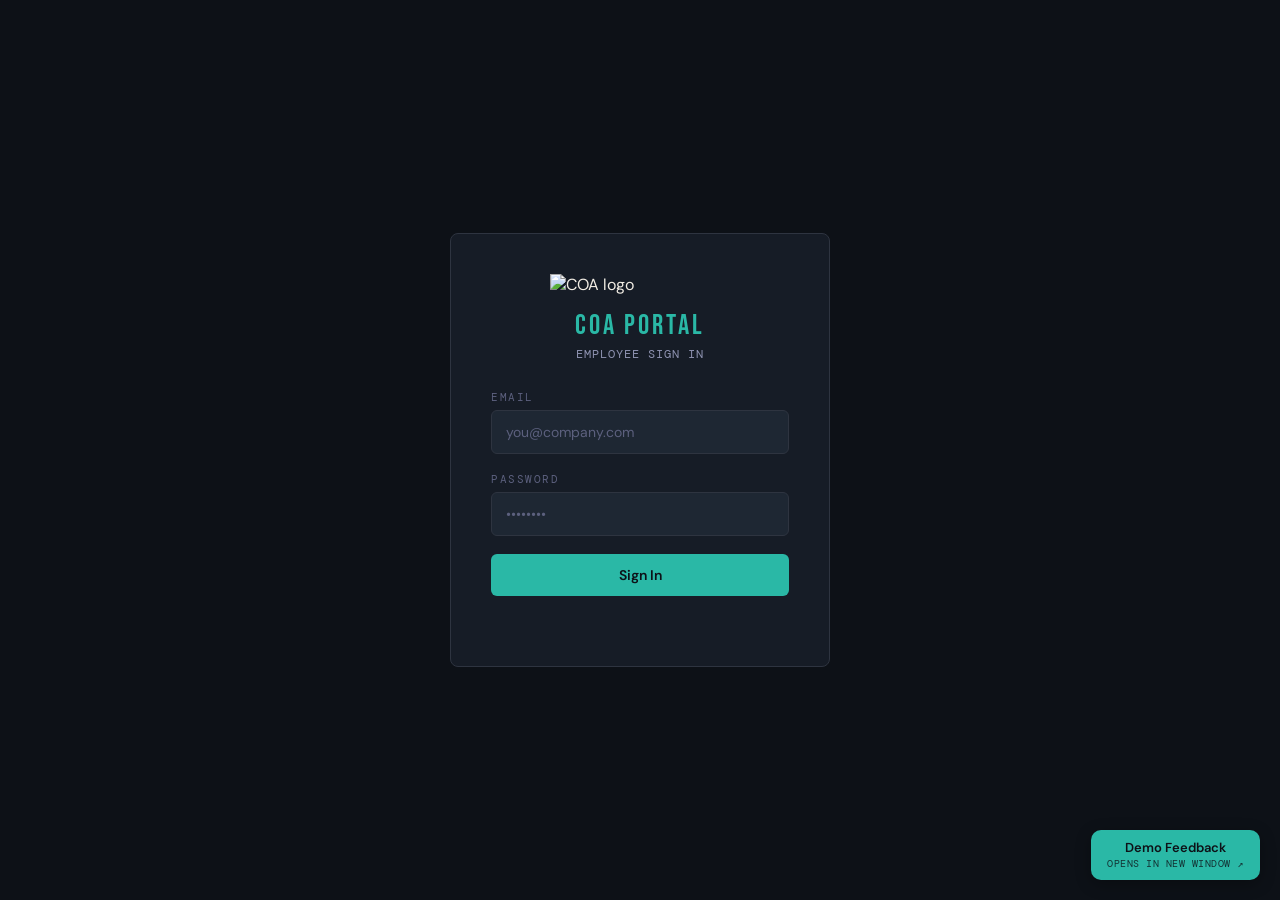
==== commit 104501b9: "Add floating demo feedback button (Microsoft Forms link) - index.html: fixed floating "Demo Feedback" ====
--- a/index.html
+++ b/index.html
@@ -6,6 +6,19 @@
 <title>COA Employee Portal</title>
 <link href="https://fonts.googleapis.com/css2?family=Bebas+Neue&family=DM+Mono:wght@400;500&family=DM+Sans:wght@300;400;500;600&display=swap" rel="stylesheet">
 <link rel="stylesheet" href="styles.css">
+<script>
+  // Applies the last-used Appearance preference before first paint, so a
+  // light-mode user doesn't see a flash of dark on refresh while the
+  // profile (the source of truth) is still loading. app-core.js reconciles
+  // this cached guess against profiles.theme_preference once it arrives.
+  (function(){
+    try{
+      if(localStorage.getItem('coa_theme') === 'light'){
+        document.documentElement.setAttribute('data-theme', 'light');
+      }
+    }catch(e){ /* localStorage unavailable (private mode, etc.) — default dark is fine */ }
+  })();
+</script>
 </head>
 </head>
 <body>
@@ -340,6 +353,18 @@
   <!-- PRINT BATCH CONTAINER (populated and shown only during print) -->
   <div id="print-resume-batch" style="position:absolute;top:-99999px;left:-99999px;"></div>
   <div id="print-travel-estimate" style="position:absolute;top:-99999px;left:-99999px;"></div>
+
+  <!-- DEMO FEEDBACK BUTTON — internal-only Microsoft Forms link. Visible on
+       every screen (including login) for the lifetime of the demo/POC build.
+       Remove this block (and the .demo-feedback-btn rules in styles.css)
+       before any production/Azure Gov cutover. -->
+  <a class="demo-feedback-btn" id="demo-feedback-btn"
+     href="https://forms.cloud.microsoft/Pages/ResponsePage.aspx?id=GXQ-o1hyFkapWq2EUFMejy4z-l_GA89Nvjw4zt-GA9JURDFJRlpOUkFaRzJFM0tVNzBSUDFOTjFJRC4u"
+     target="_blank" rel="noopener noreferrer"
+     title="Opens the demo feedback form in a new browser window (Microsoft Forms, internal access only)">
+    <span class="demo-feedback-btn-label">Demo Feedback</span>
+    <span class="demo-feedback-btn-sub">Opens in new window &#8599;</span>
+  </a>
 
   <script src="app-core.js"></script>
   <script src="screen-auth.js"></script>
--- a/styles.css
+++ b/styles.css
@@ -1,9 +1,82 @@
 /* COA Employee Portal — styles.css
    All app styling. Design tokens locked at session 1 (dark mode default,
    teal accent). Do not deviate from :root token values without an explicit
-   design-change approval. */
+   design-change approval. Light theme (approved 2026-08-05, "Option A —
+   Navy Lead, Red Accent" from the CYBER logo) is layered on via
+   [data-theme="light"] token overrides below — it never edits the :root
+   (dark) values themselves. Toggled from Profile > Overview; see
+   app-core.js applyTheme() and screen-profile.js setThemePreference(). */
 
   :root{--void:#0D1117;--surface:#161C26;--raised:#1E2733;--teal:#2AB8A6;--amber:#E8B84B;--red:#E05252;--purple:#BF5FFF;--header:#3E4E6C;--text:#F2EDE4;--sub:#8E92B0;--muted:#5C607E;--border:#2E3440;}
+
+  /* Light theme — navy (was teal's role) leads, logo red is rationed to
+     alerts/active-state signals, off-white/white carry the rest. --void
+     keeps its role as "the color that contrasts an accent button's text"
+     (dark: near-black text on a light-teal button; light: near-white text
+     on a navy button) so button/badge rules below don't need to change.
+     --void is also the page background, and --surface (card background) is
+     pure white — deliberately a step apart, not near-identical, so cards
+     read as distinct surfaces instead of white-on-white. */
+  [data-theme="light"]{--void:#EBEAE3;--surface:#FFFFFF;--raised:#EEF1F6;--teal:#122A54;--amber:#8A5A00;--red:#C42430;--purple:#7A3FD1;--header:#122A54;--text:#1B1D22;--sub:#5C6472;--muted:#767C8A;--border:#D7D7CD;}
+
+  /* Card-style surfaces (background:var(--surface) + a 1px border) get a
+     soft shadow in light mode so they lift off the page background instead
+     of relying on the border alone — a light border on a light page reads
+     as almost no separation at all. Skips nav (a full-width bar, not a
+     card) and .info-edit-input (a form field, not a card). */
+  [data-theme="light"] .login-card,
+  [data-theme="light"] .placeholder-card,
+  [data-theme="light"] .profile-card,
+  [data-theme="light"] .modal-box,
+  [data-theme="light"] .resume-search-wrap,
+  [data-theme="light"] .skill-bank-panel,
+  [data-theme="light"] .resume-cart,
+  [data-theme="light"] .dash-header-strip,
+  [data-theme="light"] .shortcut-tile,
+  [data-theme="light"] .dash-card,
+  [data-theme="light"] .dir-chart-card,
+  [data-theme="light"] .tk-entry-card{box-shadow:0 1px 2px rgba(18,26,43,0.05),0 4px 14px rgba(18,26,43,0.06);}
+
+  /* <header> (logo/sign-out, navy background in both themes via --header)
+     and <nav> (the tab row directly below it) are separate elements with
+     separate backgrounds — nav uses var(--surface), which is white in
+     light mode, not navy. Only .logo/.user-email/.btn-logout/
+     .photo-upload-btn actually sit on the navy --header background and
+     need light foreground colors; .nav-btn sits on the white nav bar and
+     is left on its normal (dark-on-light) token colors. The active tab's
+     underline is switched to red as a deliberate light-theme accent touch,
+     independent of that background fix. */
+  [data-theme="light"] .logo{color:#FFFFFF;}
+  [data-theme="light"] .user-email{color:#AEB8CC;}
+  [data-theme="light"] .btn-logout{background:rgba(255,255,255,0.14);border-color:rgba(255,255,255,0.24);color:#FFFFFF;}
+  [data-theme="light"] .nav-btn.active{border-bottom-color:var(--red);}
+  [data-theme="light"] .photo-upload-btn{color:#FFFFFF;}
+
+  /* Selectors below hardcode teal/amber/purple as literal rgba() tints
+     (instead of var()) for translucent hover/selected backgrounds — these
+     mirror them at the light-theme token values so tints don't stay
+     dark-teal-colored on a white page. */
+  [data-theme="light"] .sr-chip.selected{background:rgba(18,42,84,0.10);}
+  [data-theme="light"] .sr-employee-row.selected{background:rgba(18,42,84,0.08);}
+  [data-theme="light"] .dir-chart-card.is-you{box-shadow:0 0 0 1px rgba(18,42,84,0.25);}
+  [data-theme="light"] .tk-status-pill.approved{background:rgba(18,42,84,0.10);}
+  [data-theme="light"] .tk-status-pill.paid{background:rgba(18,42,84,0.10);}
+  [data-theme="light"] .tk-pto-gallery-item.selected{background:rgba(18,42,84,0.06);}
+  [data-theme="light"] .warning-box{background:rgba(138,90,0,0.10);}
+  [data-theme="light"] .tk-status-pill.submitted{background:rgba(138,90,0,0.12);}
+  [data-theme="light"] .tk-status-pill.pending{background:rgba(138,90,0,0.12);}
+  [data-theme="light"] .tk-status-pill.returned{background:rgba(122,63,209,0.12);}
+  [data-theme="light"] .tk-status-pill.expensed{background:rgba(122,63,209,0.12);}
+
+  /* Appearance toggle — Profile > Overview */
+  .theme-toggle-wrap{margin-left:auto;display:flex;align-items:center;gap:10px;}
+  .theme-toggle-label{font-size:11px;font-family:'DM Mono',monospace;color:var(--muted);letter-spacing:1px;text-transform:uppercase;}
+  .theme-toggle-switch{display:flex;border:1px solid var(--border);border-radius:6px;overflow:hidden;}
+  .theme-toggle-btn{background:var(--raised);border:none;padding:7px 14px;font-family:'DM Sans',sans-serif;font-size:12px;font-weight:600;color:var(--sub);cursor:pointer;transition:all 0.15s;}
+  .theme-toggle-btn+.theme-toggle-btn{border-left:1px solid var(--border);}
+  .theme-toggle-btn:hover{color:var(--text);}
+  .theme-toggle-btn.active{background:var(--teal);color:var(--void);cursor:default;}
+
   *{margin:0;padding:0;box-sizing:border-box;}
   body{background:var(--void);color:var(--text);font-family:'DM Sans',sans-serif;min-height:100vh;display:flex;flex-direction:column;}
 
@@ -157,6 +230,19 @@
   .subtab-btn:hover{color:var(--text);}
   .subtab-btn.active{color:var(--teal);border-bottom-color:var(--teal);}
   .training-subscreen{display:none;}
+
+  /* ---------- Staff Recall ---------- */
+  .sr-chip-gallery{display:flex;flex-wrap:wrap;gap:8px;margin:12px 0;}
+  .sr-chip{padding:8px 16px;border-radius:20px;border:1px solid var(--border);background:var(--raised);color:var(--text);font-family:'DM Sans',sans-serif;font-size:13px;cursor:pointer;transition:border-color .15s,background .15s,color .15s;}
+  .sr-chip:hover{border-color:var(--teal);}
+  .sr-chip.selected{background:rgba(42,184,166,0.15);border-color:var(--teal);color:var(--teal);}
+  .sr-employee-gallery{max-height:280px;overflow-y:auto;border:1px solid var(--border);border-radius:8px;margin-top:6px;}
+  .sr-employee-row{display:flex;align-items:center;gap:10px;padding:9px 12px;cursor:pointer;border-bottom:1px solid var(--border);font-size:13px;}
+  .sr-employee-row:last-child{border-bottom:none;}
+  .sr-employee-row:hover{background:var(--raised);}
+  .sr-employee-row.selected{background:rgba(42,184,166,0.12);}
+  .sr-recipient-box{background:var(--raised);border:1px solid var(--border);border-radius:8px;padding:12px 14px;margin:14px 0;font-size:13px;color:var(--sub);line-height:1.5;}
+  .sr-recipient-count{color:var(--teal);font-weight:600;}
   .training-subscreen.active{display:block;}
 
   .shortcuts-label{font-size:11px;font-family:'DM Mono',monospace;color:var(--muted);letter-spacing:1.5px;text-transform:uppercase;margin-bottom:10px;}
@@ -403,3 +489,14 @@
   .tk-pto-gallery-meta{font-size:12px;color:var(--sub);margin-top:4px;display:flex;gap:8px;align-items:center;}
   .tk-pto-detail-row{display:flex;justify-content:space-between;padding:10px 0;border-bottom:1px solid var(--border);font-size:13px;color:var(--sub);}
   .tk-pto-detail-row strong{color:var(--text);}
+
+  /* Demo feedback button (index.html) — fixed bottom-right on every screen,
+     including login. Demo/POC only; strip this block out (and the matching
+     HTML block) before a production cutover. Text color uses --void, same
+     "dark text on light-teal button" pairing as .theme-toggle-btn.active,
+     so it stays legible in both themes. */
+  .demo-feedback-btn{position:fixed;right:20px;bottom:20px;z-index:500;background:var(--teal);color:var(--void);border-radius:10px;padding:10px 16px;text-decoration:none;box-shadow:0 4px 16px rgba(0,0,0,0.3);display:flex;flex-direction:column;align-items:center;line-height:1.3;transition:transform 0.15s;}
+  .demo-feedback-btn:hover{transform:translateY(-2px);}
+  .demo-feedback-btn-label{font-family:'DM Sans',sans-serif;font-size:13px;font-weight:600;}
+  .demo-feedback-btn-sub{font-family:'DM Mono',monospace;font-size:10px;text-transform:uppercase;letter-spacing:0.5px;opacity:0.8;}
+  @media (max-width:600px){.demo-feedback-btn{right:12px;bottom:12px;padding:8px 12px;}}
